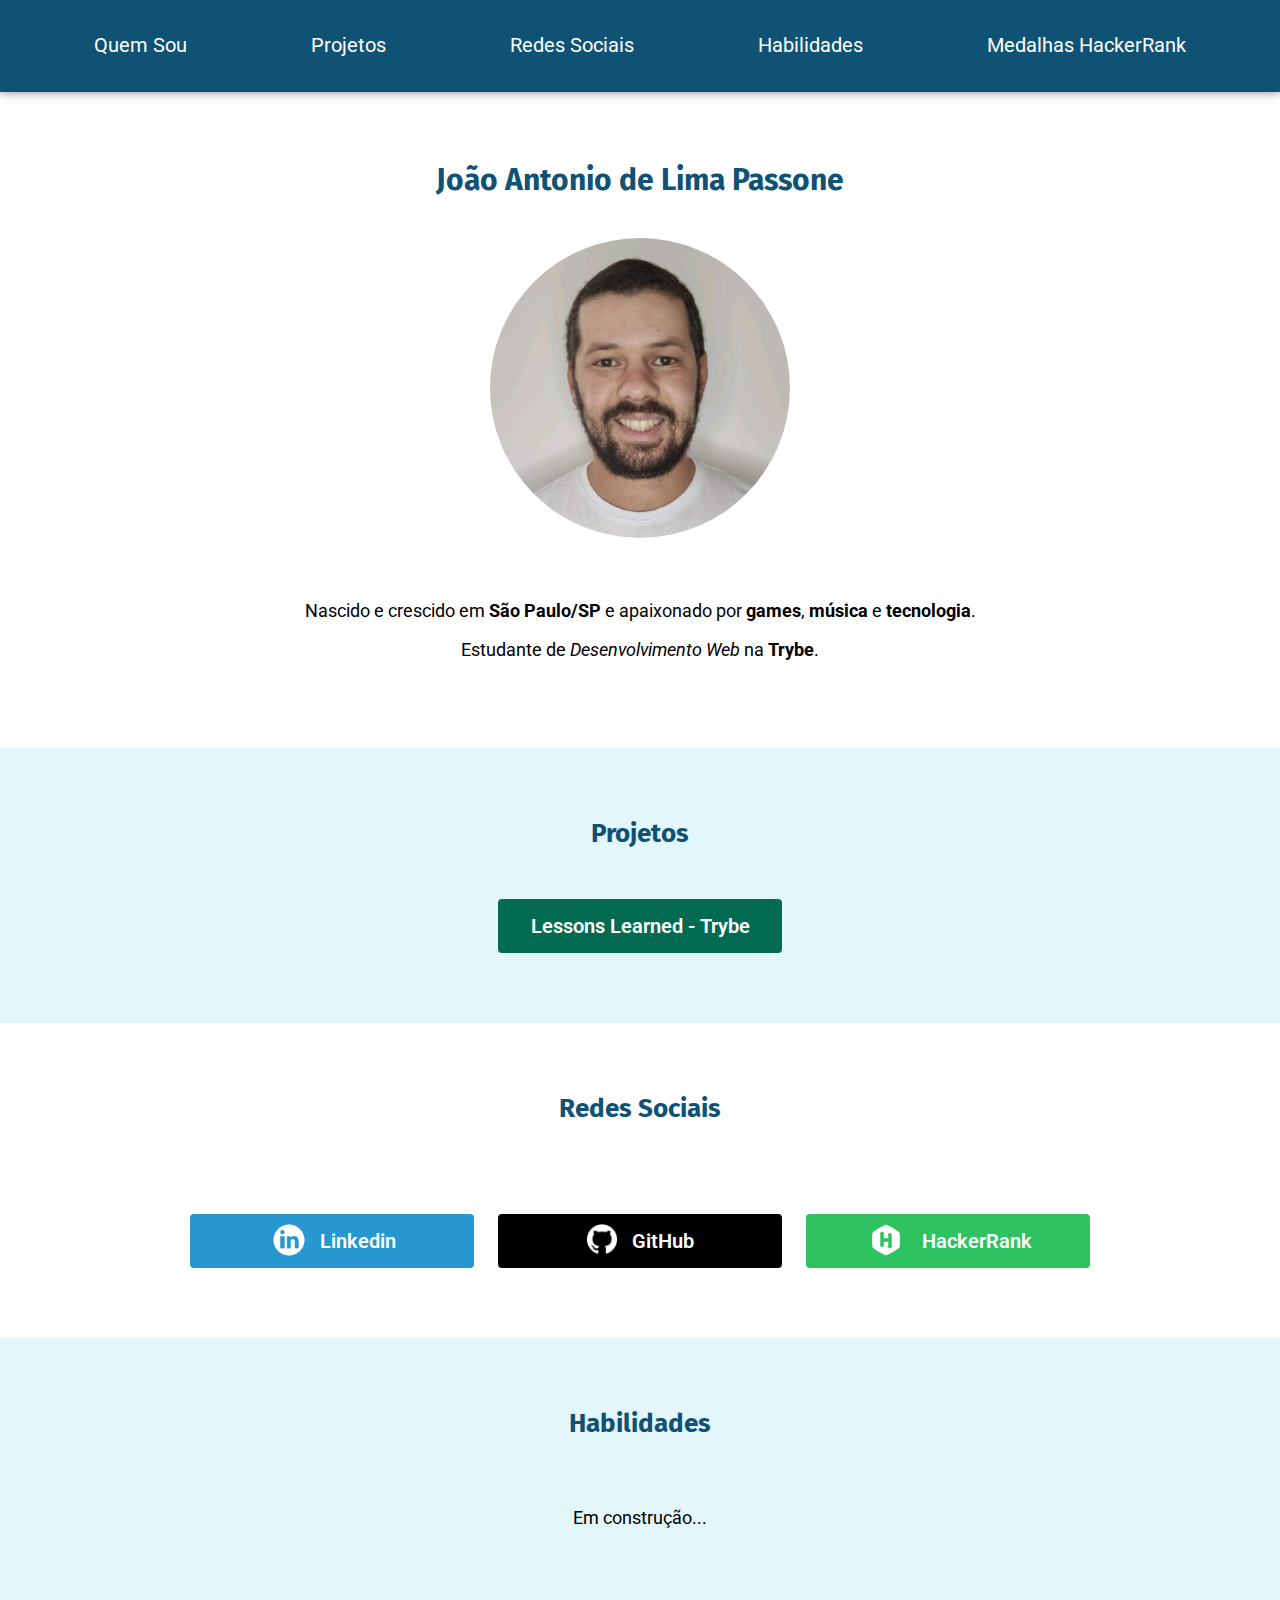
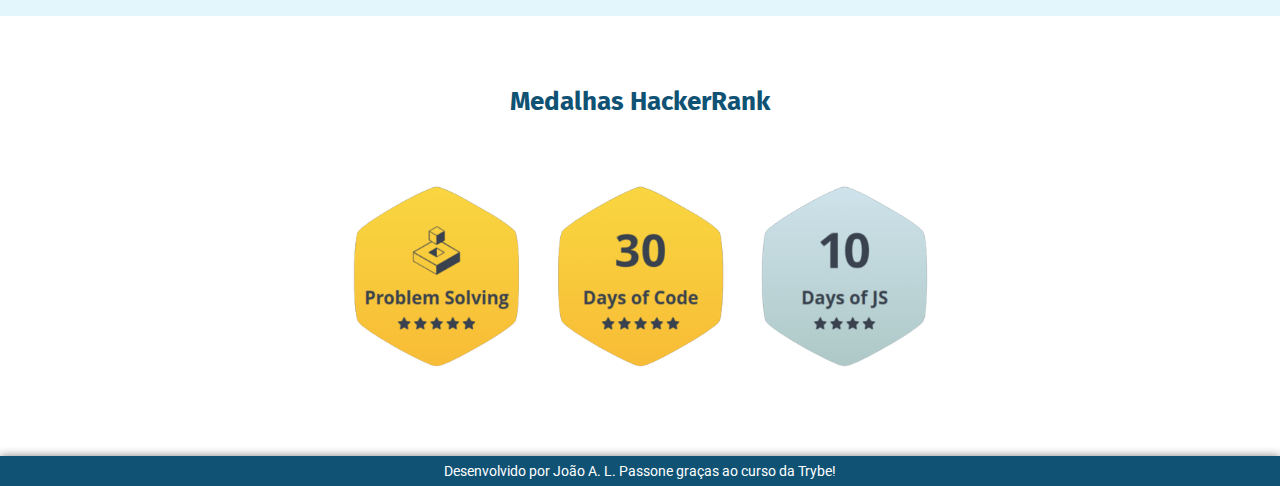
==== index.html @ 33966818 "Adição de Rodapé à Página" ====
<!DOCTYPE html>
<html lang="pt-br">
<head>
    <meta charset="UTF-8">
    <title>Portfólio | João Antonio de Lima Passone</title>
    <link rel="stylesheet" type="text/CSS" href="style.css">
    <link rel="preconnect" href="https://fonts.googleapis.com">
    <link rel="preconnect" href="https://fonts.gstatic.com" crossorigin>
    <link href="https://fonts.googleapis.com/css2?family=Roboto&display=swap" rel="stylesheet">
    <link href="https://fonts.googleapis.com/css2?family=Fira+Sans&display=swap" rel="stylesheet">
</head>
<body>
    <nav id="menu-nav">
        <div id="menu-links">
            <ul id="menu-list">
                <li><a href="#quem-sou-section">Quem Sou</a></li>
                <li><a href="#projects-section">Projetos</a></li>
                <li><a href="#redes-sociais-section">Redes Sociais</a></li>
                <li><a href="#habilidades-section">Habilidades</a></li>
                <li><a href="#medalhas-section">Medalhas HackerRank</a></li>
            </ul>
        </div>
    </nav>
    <section id="quem-sou-section">
        <h1 id="nome">João Antonio de Lima Passone</h1>
        <img id="profile-image" src="./imagens/foto-rosto-joao.jpeg" alt="Foto de rosto do João Passone" width="300px">
        <p>Nascido e crescido em <strong>São Paulo/SP</strong> e apaixonado por <strong>games</strong>, <strong>música</strong> e <strong>tecnologia</strong>.</p>
        <p>Estudante de <i>Desenvolvimento Web</i> na <strong>Trybe</strong>.</p>
    </section>
    <section id="projects-section">
        <h2 id="projetos-text">Projetos</h2>
        <ul id="projetos-links-list">
            <li><a id="lessons-learned" class="projetos-button" href="./projetos/lessons-learned/index.html">Lessons Learned - Trybe</a></li>
        </ul>
    </section>
    <section id="redes-sociais-section">
        <h2 id="redes-sociais-text">Redes Sociais</h2>
        <ul id="network-links-list">
            <li><a id="linkedin-button" class="social-network-button" href="http://www.linkedin.com/in/joaopassone" target="_blank"><img id="linkedin-image" src="imagens/linkedin-logo-redondo.png">Linkedin</a></li>
            <li><a id="github-button" class="social-network-button" href="https://github.com/joaopassone" target="_blank"><img id="github-image" src="imagens/github-logo.png">GitHub</a></li>
            <li><a id="hackerrank-button" class="social-network-button"href="https://www.hackerrank.com/joaopassone" target="_blank"><img id="hackerrank-image" src="imagens/hackerrank-logo.png"> HackerRank</a></li>
        </ul>
    </section>
    <section id="habilidades-section">
        <h2>Habilidades</h2>
        <p>Em construção...</p>
    </section>
    <section id="medalhas-section">
        <h2>Medalhas HackerRank</h2>
        <img src="./imagens/medalhas.png" alt="medalhas do HackerRank">
    </section>
</body>
<footer>
    <p>Desenvolvido por João A. L. Passone graças ao curso da Trybe!</p>
</footer>
</html>
---- style.css ----
* {
    margin: 0;
    padding: 0;
}

html {
    scroll-behavior: smooth;
}

body {
    text-align: center;
    font-family: 'Roboto', sans-serif;
}

body > section:nth-of-type(2n) {
    background-color: #e3f6fc;
}

h1 {
    color: #0f5274;
    font-size: 30px;
}

h2 {
    color: #0f5274;
    padding: 50px;
    font-size: 26px;
}

h1, h2 {
    font-family: 'Fira Sans', sans-serif;
}

p {
    font-size: 18px;
    margin: 18px;
}

#menu-nav {
    background-color: #0f5274;
    box-shadow: 0 0 10px 0 grey;
    padding: 5px;
    vertical-align: middle;
    line-height: 80px;
}

#menu-links li {
    display: inline-block;
    font-size: 20px;
}

#menu-nav a {
    text-decoration: none;
    color: white;
    padding: 30px 60px;
    transition-duration: 0.4s;
    border-radius: 2px;
}

#menu-nav a:hover {
    background-color: white;
    color: #0f5274;
    font-weight: bold;
    box-shadow: 0 0 10px 0 white;
}

#quem-sou-section {
    padding: 70px 0px;
    width: 70%;
    margin: auto;
}

#profile-image {
    border-radius: 100%;
    padding: 40px;
}

#projects-section {
    padding: 20px 70px 70px;
}

#redes-sociais-section {
    padding: 20px 70px 70px;
}

#redes-sociais-text {
    margin-bottom: 40px;
}

#network-links-list li, #projetos-links-list li {
    display: inline;
    margin: 0 10px;
}

.social-network-button, #projetos-links-list li a {
    display: inline-block;
    line-height: 50px;
    color: white;
    text-decoration: none;
    font-weight: 600;
    font-size: 20px;
    border-radius: 4px;
    transition-duration: 0.4s;
    width: 280px;
}

#lessons-learned {
    background-color: #036b52;
    border: 2px solid #036b52;
}

#linkedin-button {
    background-color: #2797cf;
    border: 2px solid #2797cf;
}

#linkedin-button:hover {
    background-color: transparent;
    color: #2797cf;
}

#linkedin-button:hover > #linkedin-image {
    filter: none;
}

#linkedin-image {
    filter: brightness(0) invert();
    height: 42px;
    padding-bottom: 5px;
    padding-right: 10px;
    vertical-align: middle;
    transition-duration: 0.4s;
}

#github-button {
    background-color: black;
    border: 2px solid black;
}

#github-button:hover {
    background-color: transparent;
    color: black;
}

#github-button:hover > #github-image {
    filter: none;
}

#github-image {
    filter: invert();
    height: 30px;
    padding-bottom: 7px;
    padding-right: 15px;
    vertical-align: middle;
    transition-duration: 0.4s;
}

#hackerrank-button {
    background-color: #2ec261;
    border: 2px solid #2ec261;
}

#hackerrank-button:hover {
    background-color: transparent;
    color: #2ec261;
}

#hackerrank-button:hover > #hackerrank-image {
    filter: none;
}

#hackerrank-image {
    filter: brightness(0) invert();
    height: 42px;
    padding-bottom: 5px;
    padding-right: 10px;
    vertical-align: middle;
    transition-duration: 0.4s;
}

#medalhas-section {
    padding: 20px 70px 70px;
}

#medalhas-section img {
    width: 600px;
}

#habilidades-section {
    padding: 20px 70px 70px;
}

footer {
    background-color: #0f5274;
    box-shadow: 0 0 10px 0 grey;
}

footer p {
    font-size: 14px;
    line-height: 30px;
    margin: 0;
    color: white;
}
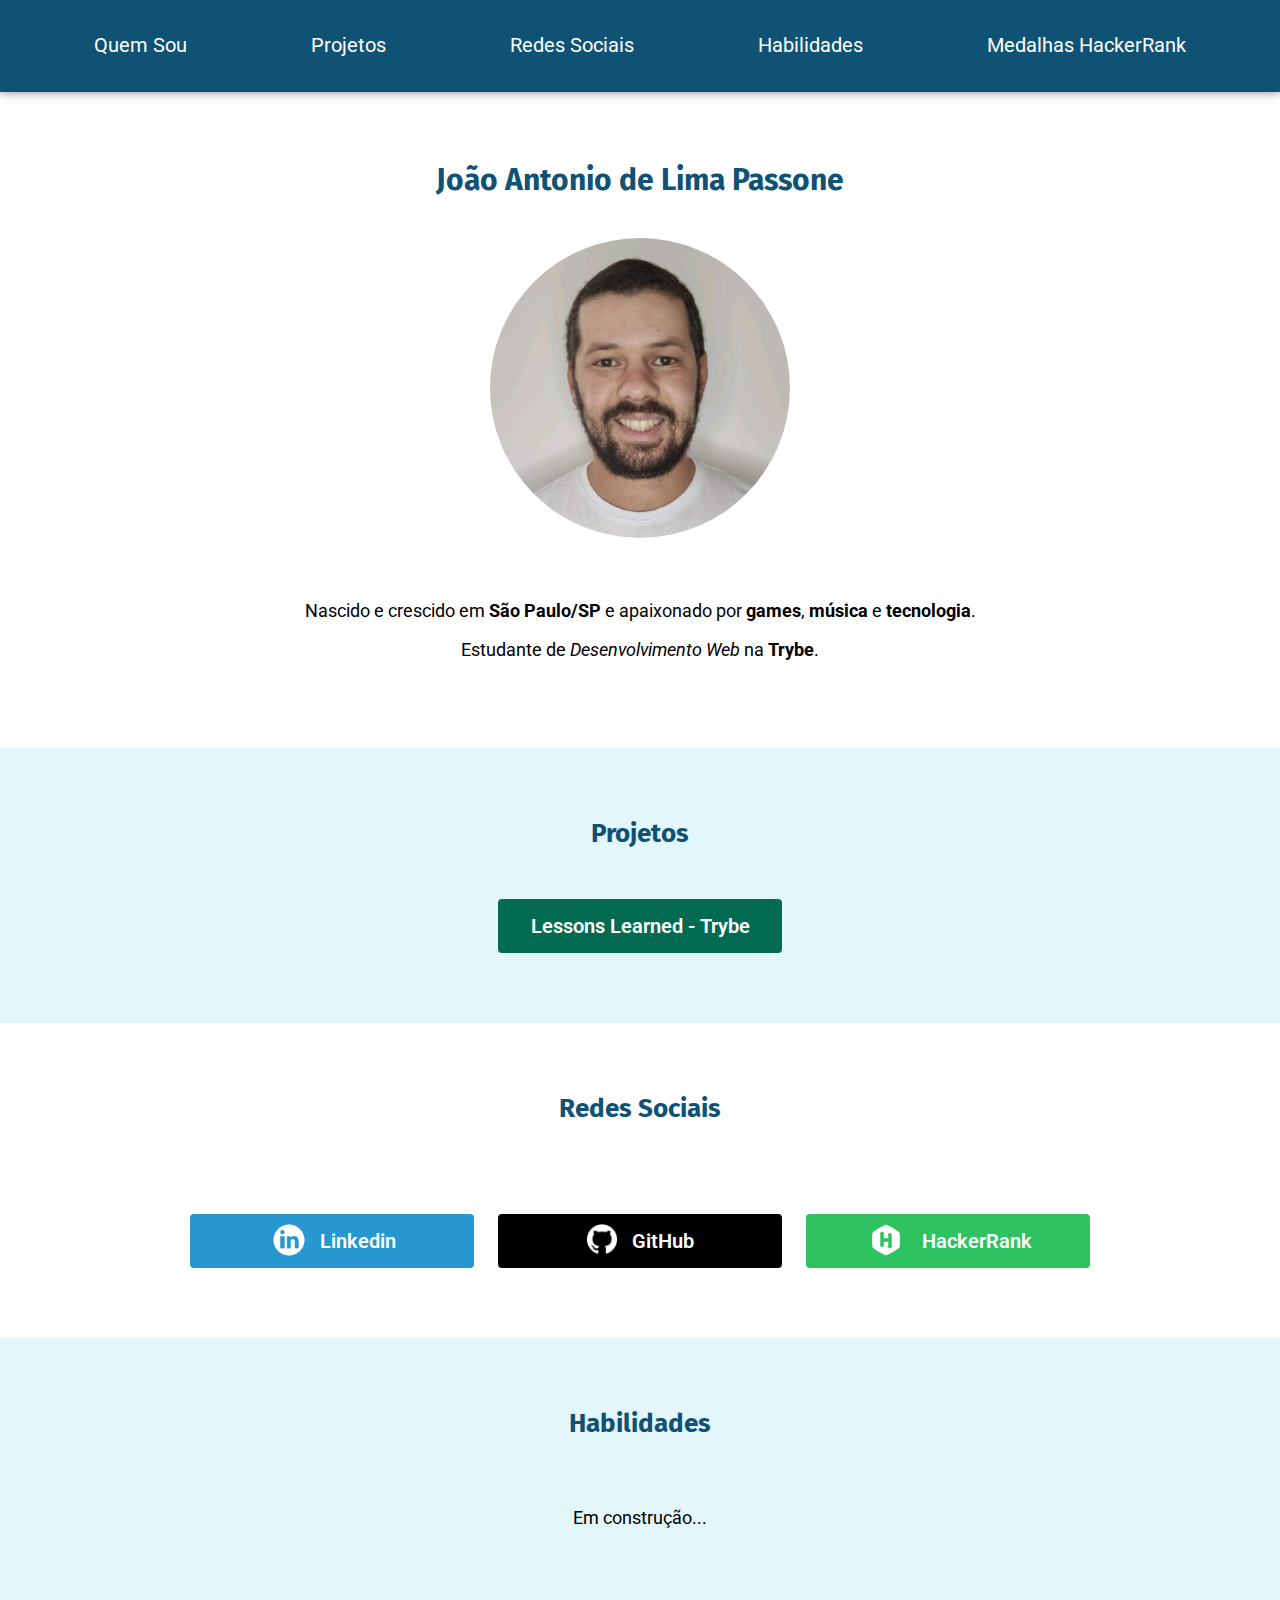
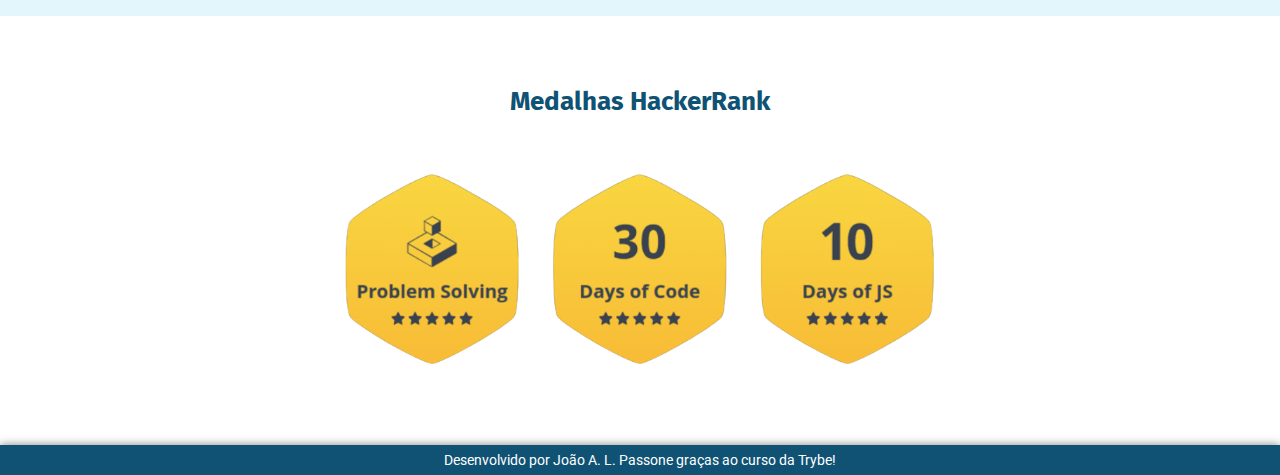
==== commit 10353960: "Atualização da medalha Days of JS do HackerRank" ====
--- a/index.html
+++ b/index.html
@@ -30,7 +30,7 @@
     <section id="projects-section">
         <h2 id="projetos-text">Projetos</h2>
         <ul id="projetos-links-list">
-            <li><a id="lessons-learned" class="projetos-button" href="./projetos/lessons-learned/index.html">Lessons Learned - Trybe</a></li>
+            <li><a id="lessons-learned" class="projetos-button" href="./projetos/lessons-learned/index.html" target="_blank">Lessons Learned - Trybe</a></li>
         </ul>
     </section>
     <section id="redes-sociais-section">
@@ -47,7 +47,7 @@
     </section>
     <section id="medalhas-section">
         <h2>Medalhas HackerRank</h2>
-        <img src="./imagens/medalhas.png" alt="medalhas do HackerRank">
+        <img src="./imagens/medalhas-2.png" alt="medalhas do HackerRank">
     </section>
 </body>
 <footer>
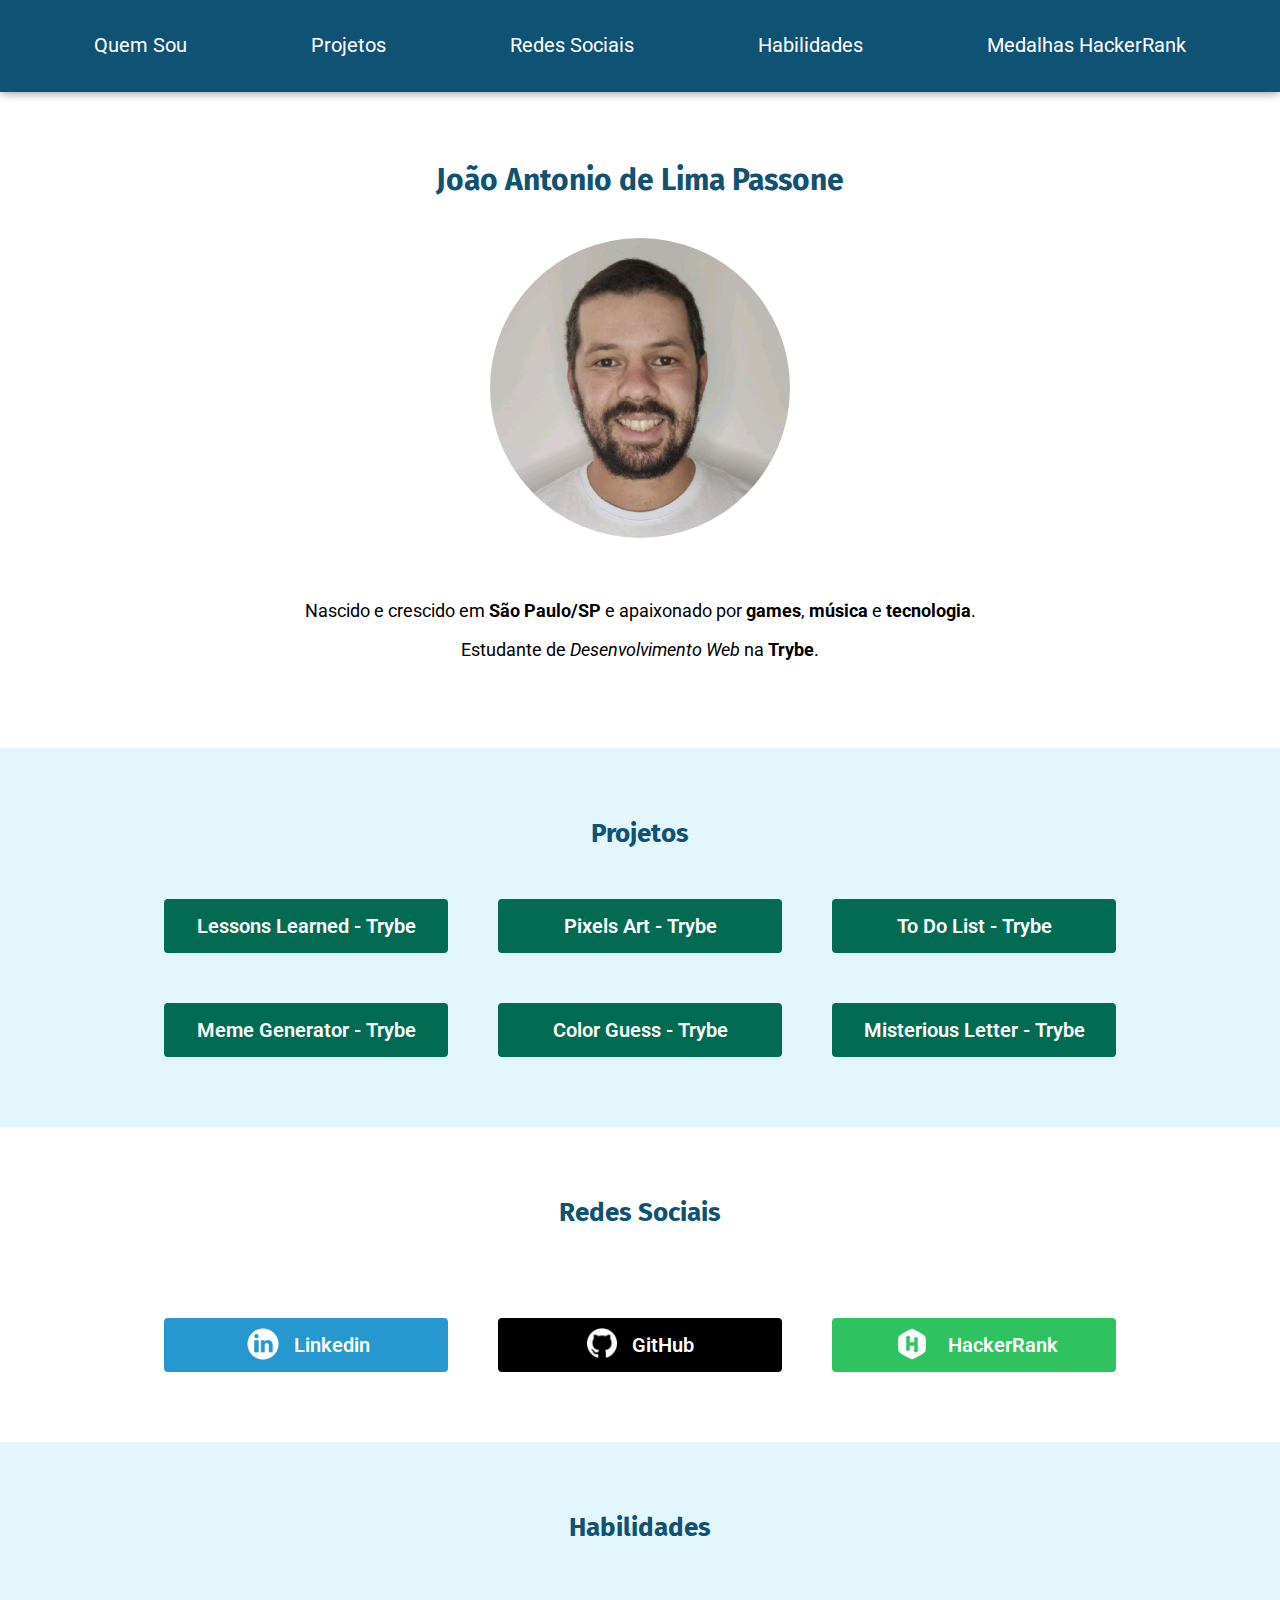
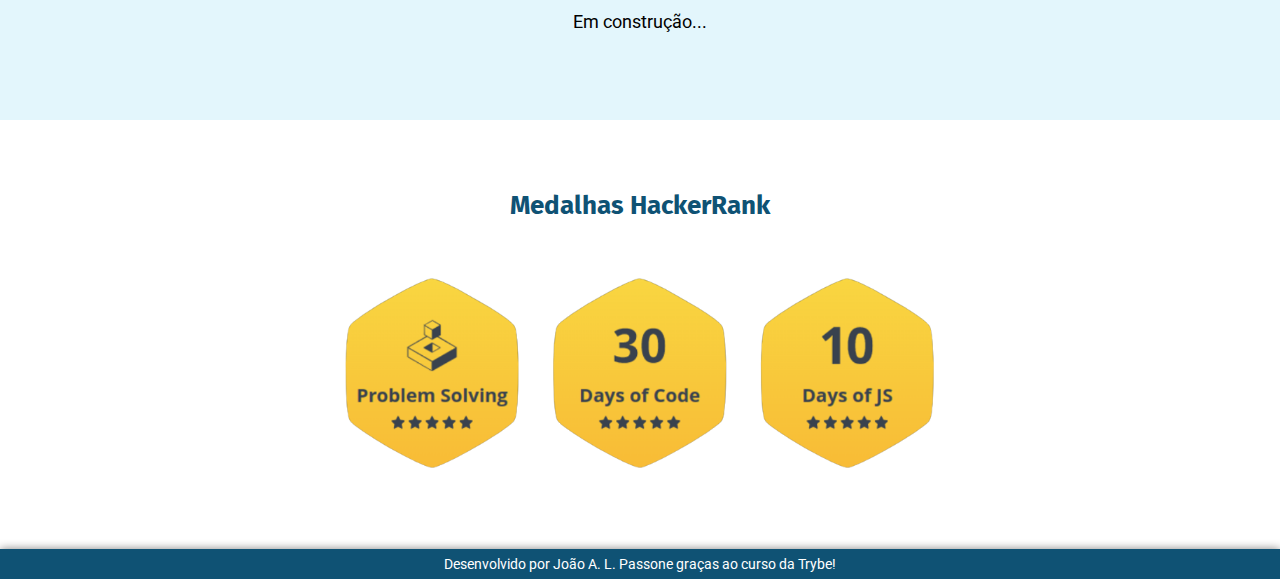
==== commit eb760769: "Adição de novos projetos à minha página" ====
--- a/index.html
+++ b/index.html
@@ -31,6 +31,11 @@
         <h2 id="projetos-text">Projetos</h2>
         <ul id="projetos-links-list">
             <li><a id="lessons-learned" class="projetos-button" href="./projetos/lessons-learned/index.html" target="_blank">Lessons Learned - Trybe</a></li>
+            <li><a id="pixels-art" class="projetos-button" href="./projetos/pixels-art/index.html" target="_blank">Pixels Art - Trybe</a></li>
+            <li><a id="todo-list" class="projetos-button" href="./projetos/todo-list/index.html" target="_blank">To Do List - Trybe</a></li>
+            <li><a id="meme-generator" class="projetos-button" href="./projetos/meme-generator/index.html" target="_blank">Meme Generator - Trybe</a></li>
+            <li><a id="color-guess" class="projetos-button" href="./projetos/color-guess/index.html" target="_blank">Color Guess - Trybe</a></li>
+            <li><a id="misterious-letter" class="projetos-button" href="./projetos/misterious-letter/index.html" target="_blank">Misterious Letter - Trybe</a></li>
         </ul>
     </section>
     <section id="redes-sociais-section">
--- a/style.css
+++ b/style.css
@@ -12,7 +12,7 @@
     font-family: 'Roboto', sans-serif;
 }
 
-body > section:nth-of-type(2n) {
+body > section:nth-of-type(even) {
     background-color: #e3f6fc;
 }
 
@@ -87,12 +87,16 @@
     margin-bottom: 40px;
 }
 
-#network-links-list li, #projetos-links-list li {
-    display: inline;
-    margin: 0 10px;
-}
-
-.social-network-button, #projetos-links-list li a {
+#network-links-list, #projetos-links-list {
+    display: flex;
+    flex-direction: row;
+    gap: 50px;
+    flex-wrap: wrap;
+    justify-content: center;
+    list-style-type: none;
+}
+
+.social-network-button, .projetos-button {
     display: inline-block;
     line-height: 50px;
     color: white;
@@ -104,7 +108,7 @@
     width: 280px;
 }
 
-#lessons-learned {
+.projetos-button {
     background-color: #036b52;
     border: 2px solid #036b52;
 }
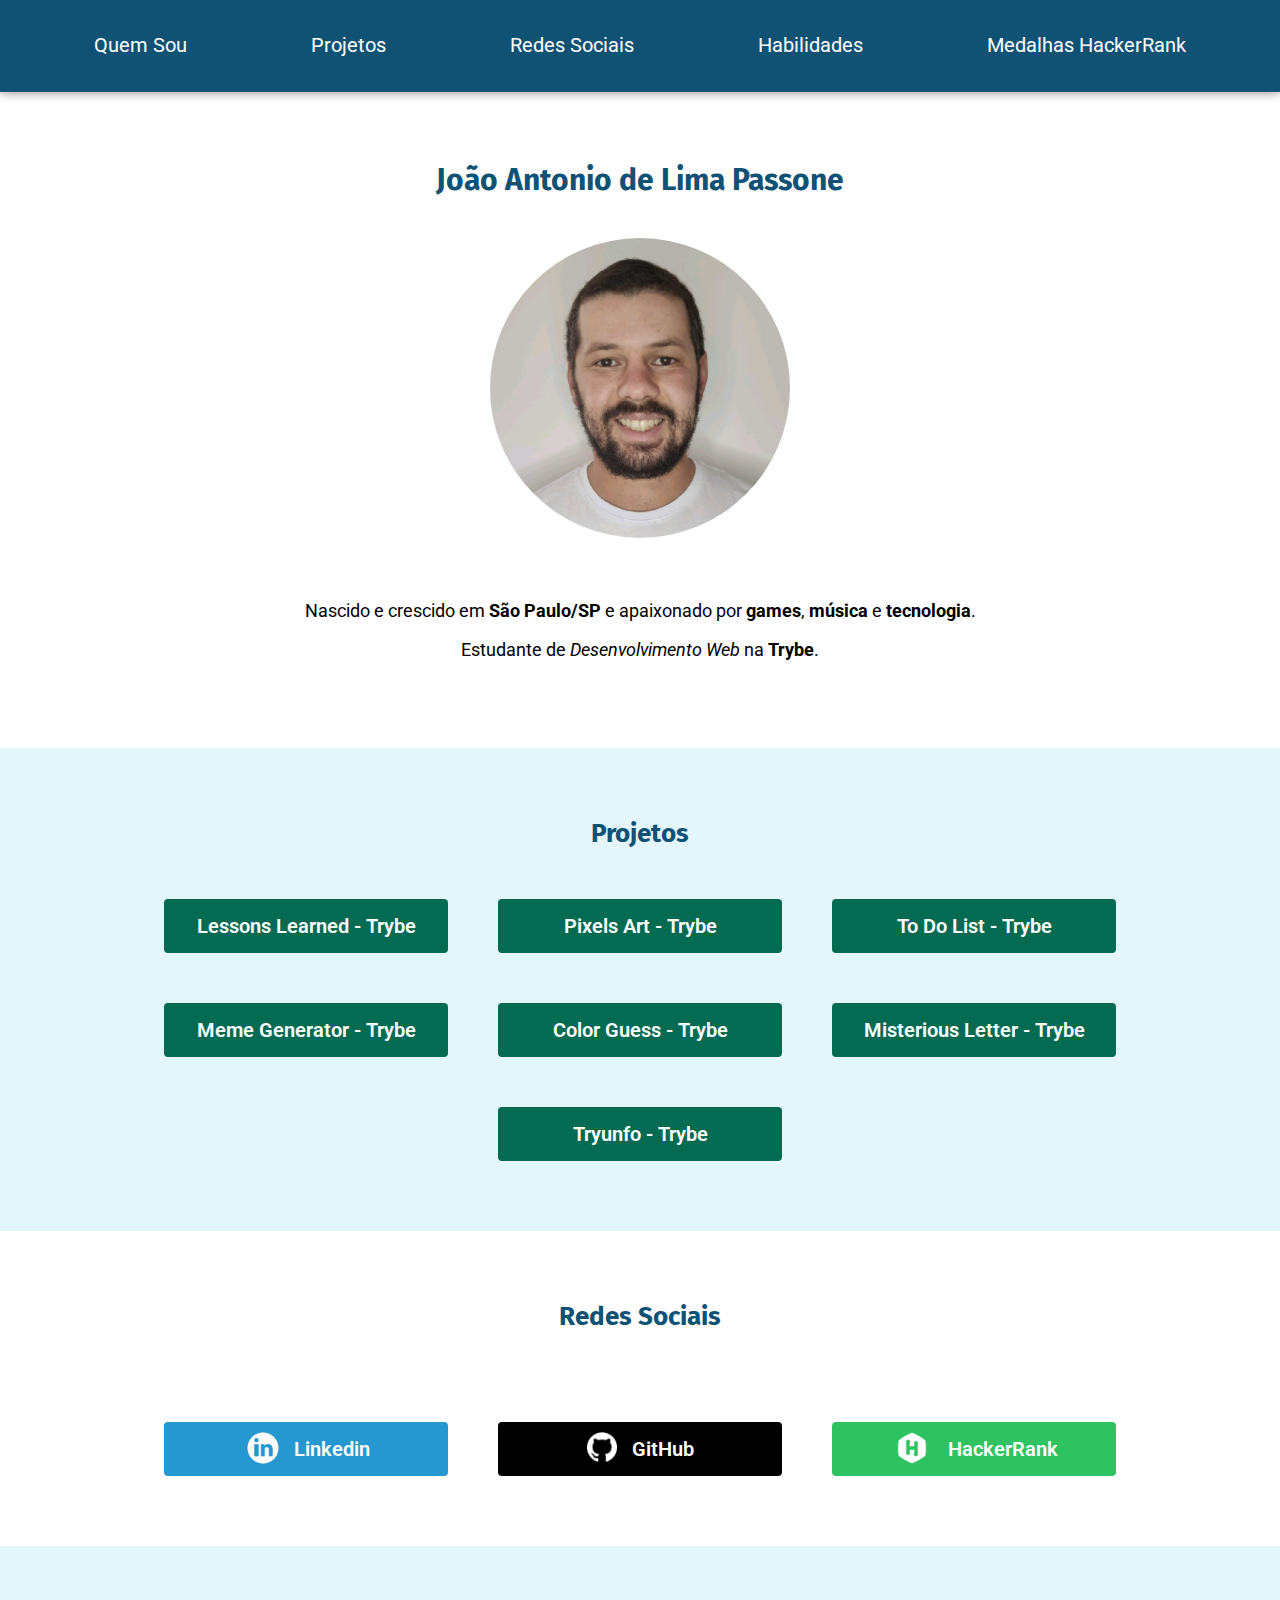
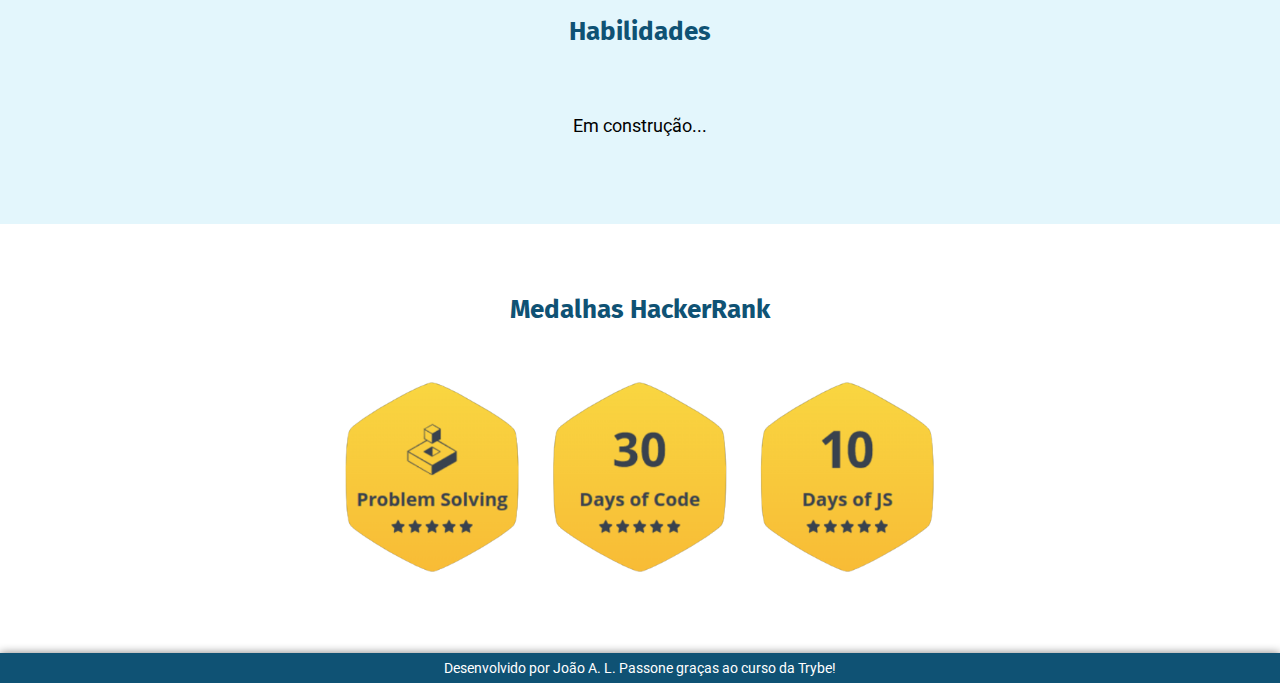
==== commit 31d86080: "Adição do projeto Tryunfo" ====
--- a/index.html
+++ b/index.html
@@ -36,6 +36,7 @@
             <li><a id="meme-generator" class="projetos-button" href="./projetos/meme-generator/index.html" target="_blank">Meme Generator - Trybe</a></li>
             <li><a id="color-guess" class="projetos-button" href="./projetos/color-guess/index.html" target="_blank">Color Guess - Trybe</a></li>
             <li><a id="misterious-letter" class="projetos-button" href="./projetos/misterious-letter/index.html" target="_blank">Misterious Letter - Trybe</a></li>
+            <li><a id="tryunfo" class="projetos-button" href="./projetos/tryunfo/index.html" target="_blank">Tryunfo - Trybe</a></li>
         </ul>
     </section>
     <section id="redes-sociais-section">
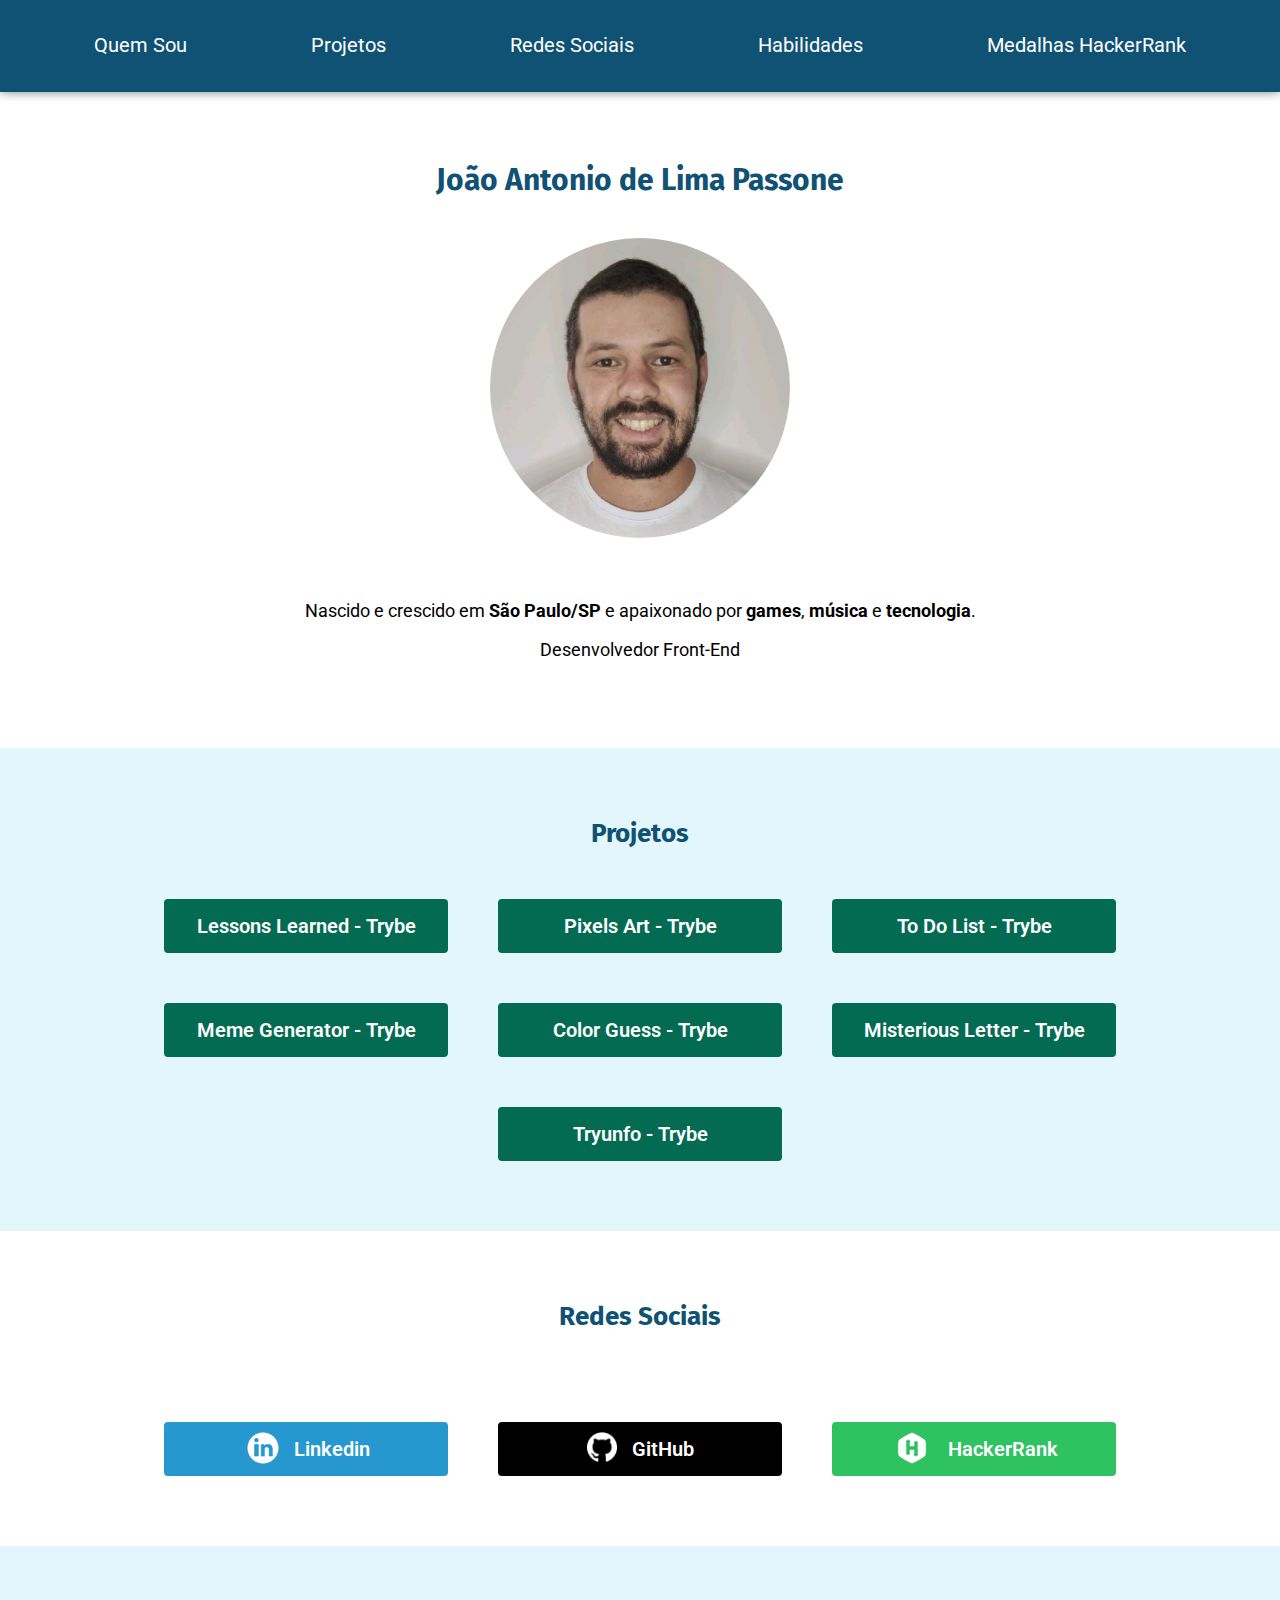
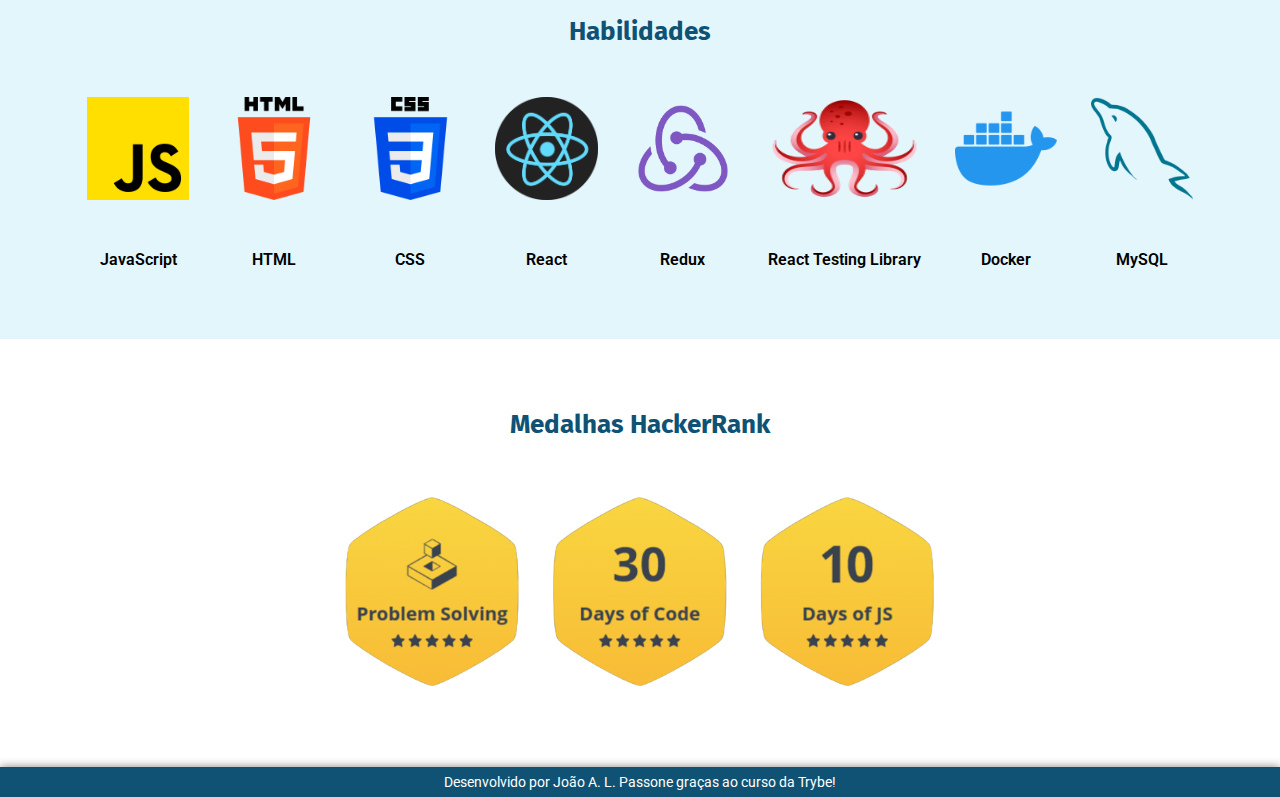
==== commit 8e2dd6ad: "Atualiza a seção habilidades" ====
--- a/index.html
+++ b/index.html
@@ -25,7 +25,7 @@
         <h1 id="nome">João Antonio de Lima Passone</h1>
         <img id="profile-image" src="./imagens/foto-rosto-joao.jpeg" alt="Foto de rosto do João Passone" width="300px">
         <p>Nascido e crescido em <strong>São Paulo/SP</strong> e apaixonado por <strong>games</strong>, <strong>música</strong> e <strong>tecnologia</strong>.</p>
-        <p>Estudante de <i>Desenvolvimento Web</i> na <strong>Trybe</strong>.</p>
+        <p>Desenvolvedor Front-End</p>
     </section>
     <section id="projects-section">
         <h2 id="projetos-text">Projetos</h2>
@@ -49,7 +49,40 @@
     </section>
     <section id="habilidades-section">
         <h2>Habilidades</h2>
-        <p>Em construção...</p>
+        <div class="stacks-container">
+            <div class="stacks">
+                <img src="./imagens/js.png" alt="javascript-logo">
+                <span>JavaScript</span>
+            </div>
+            <div class="stacks">
+                <img src="./imagens/html-5.png" alt="html-logo">
+                <span>HTML</span>
+            </div>
+            <div class="stacks">
+                <img src="./imagens/css-3.png" alt="css-logo">
+                <span>CSS</span>
+            </div>
+            <div class="stacks">
+                <img src="./imagens/logo-react-icon.png" alt="react-logo">
+                <span>React</span>
+            </div>
+            <div class="stacks">
+                <img src="./imagens/redux-logo.png" alt="redux-logo">
+                <span>Redux</span>
+            </div>
+            <div class="stacks">
+                <img src="./imagens/rtl.png" alt="rtl-logo">
+                <span>React Testing Library</span>
+            </div>
+            <div class="stacks">
+                <img src="./imagens/docker.png" alt="docker-logo">
+                <span>Docker</span>
+            </div>
+            <div class="stacks">
+                <img src="./imagens/mysql.png" alt="sql-logo">
+                <span>MySQL</span>
+            </div>
+        </div>
     </section>
     <section id="medalhas-section">
         <h2>Medalhas HackerRank</h2>
--- a/style.css
+++ b/style.css
@@ -194,6 +194,28 @@
     padding: 20px 70px 70px;
 }
 
+.stacks-container {
+    display: flex;
+    justify-content: space-around;
+    flex-wrap: wrap;
+    width: 100%;
+}
+
+.stacks {
+    display: flex;
+    flex-direction: column;
+    gap: 50px;
+}
+
+.stacks img {
+    height: 8vw;
+}
+
+.stacks span {
+    font-family: 'Roboto', sans-serif;
+    font-weight: 600;
+}
+
 footer {
     background-color: #0f5274;
     box-shadow: 0 0 10px 0 grey;
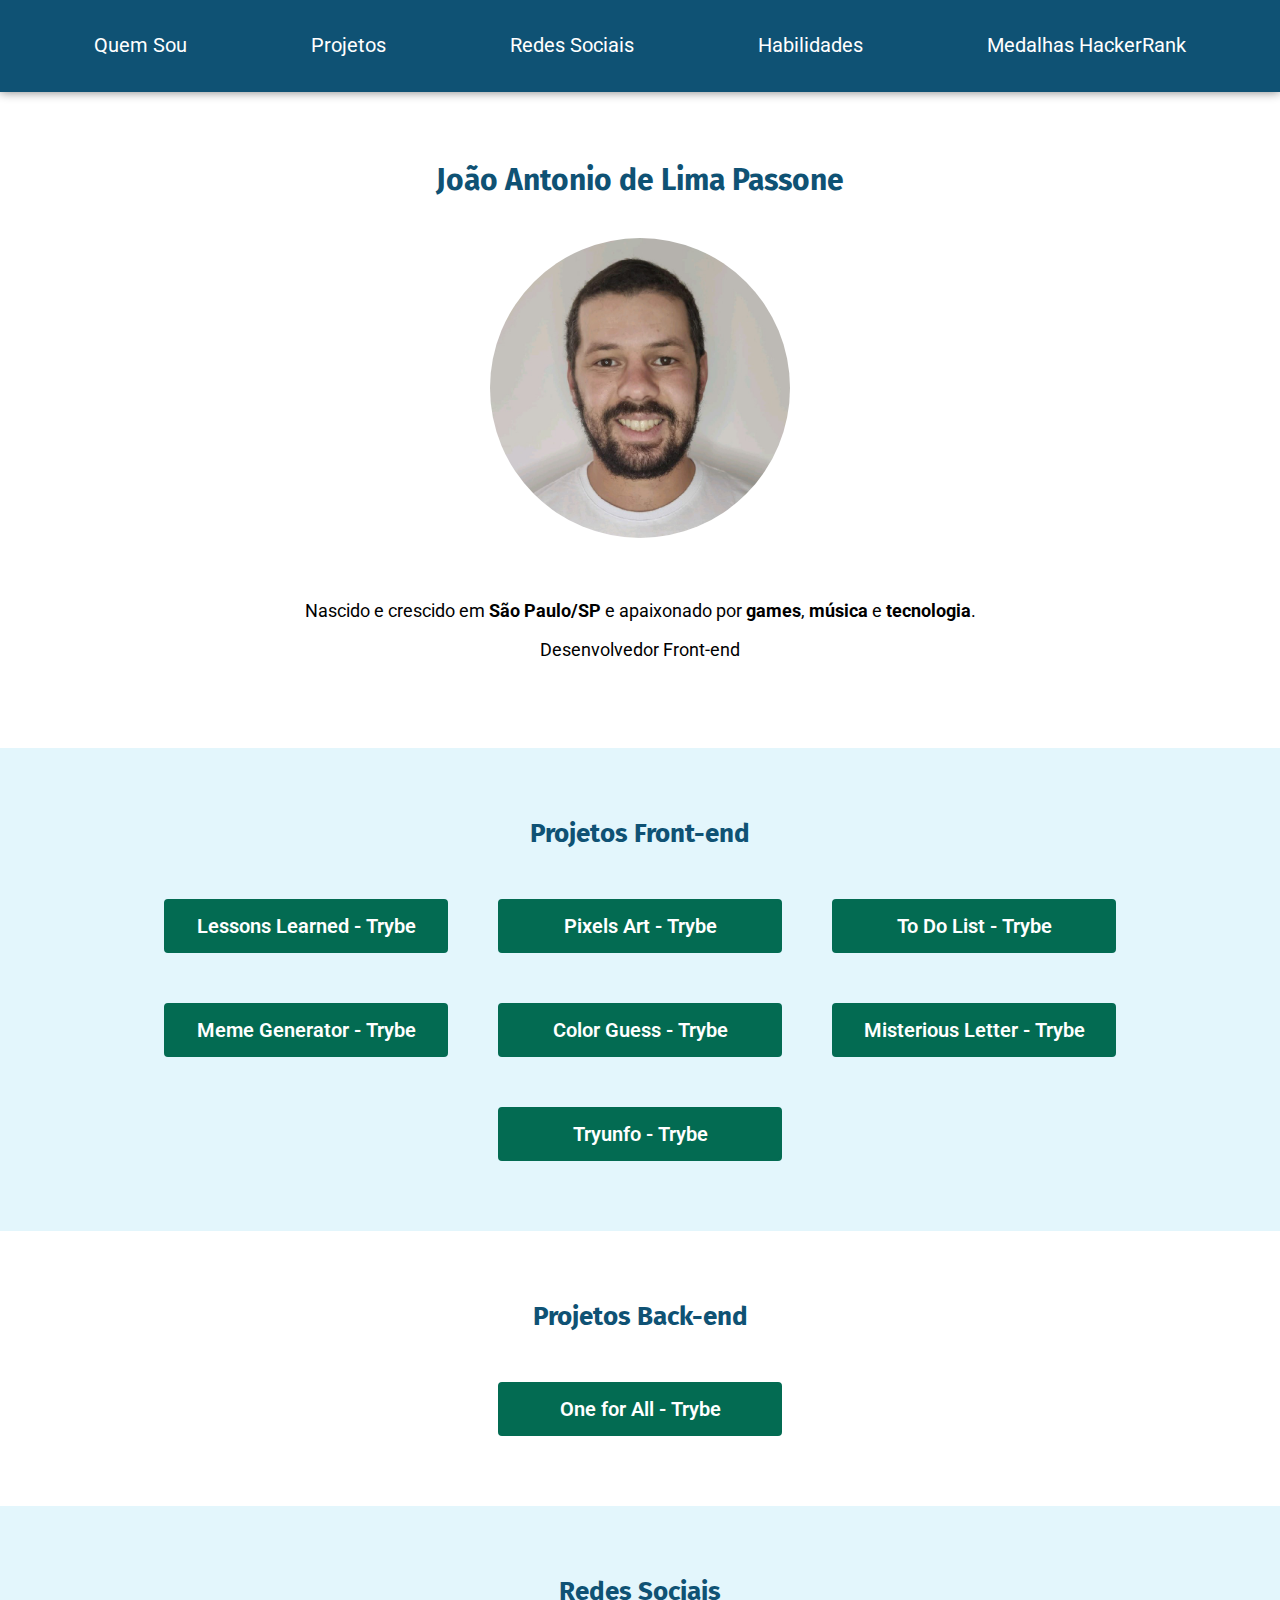
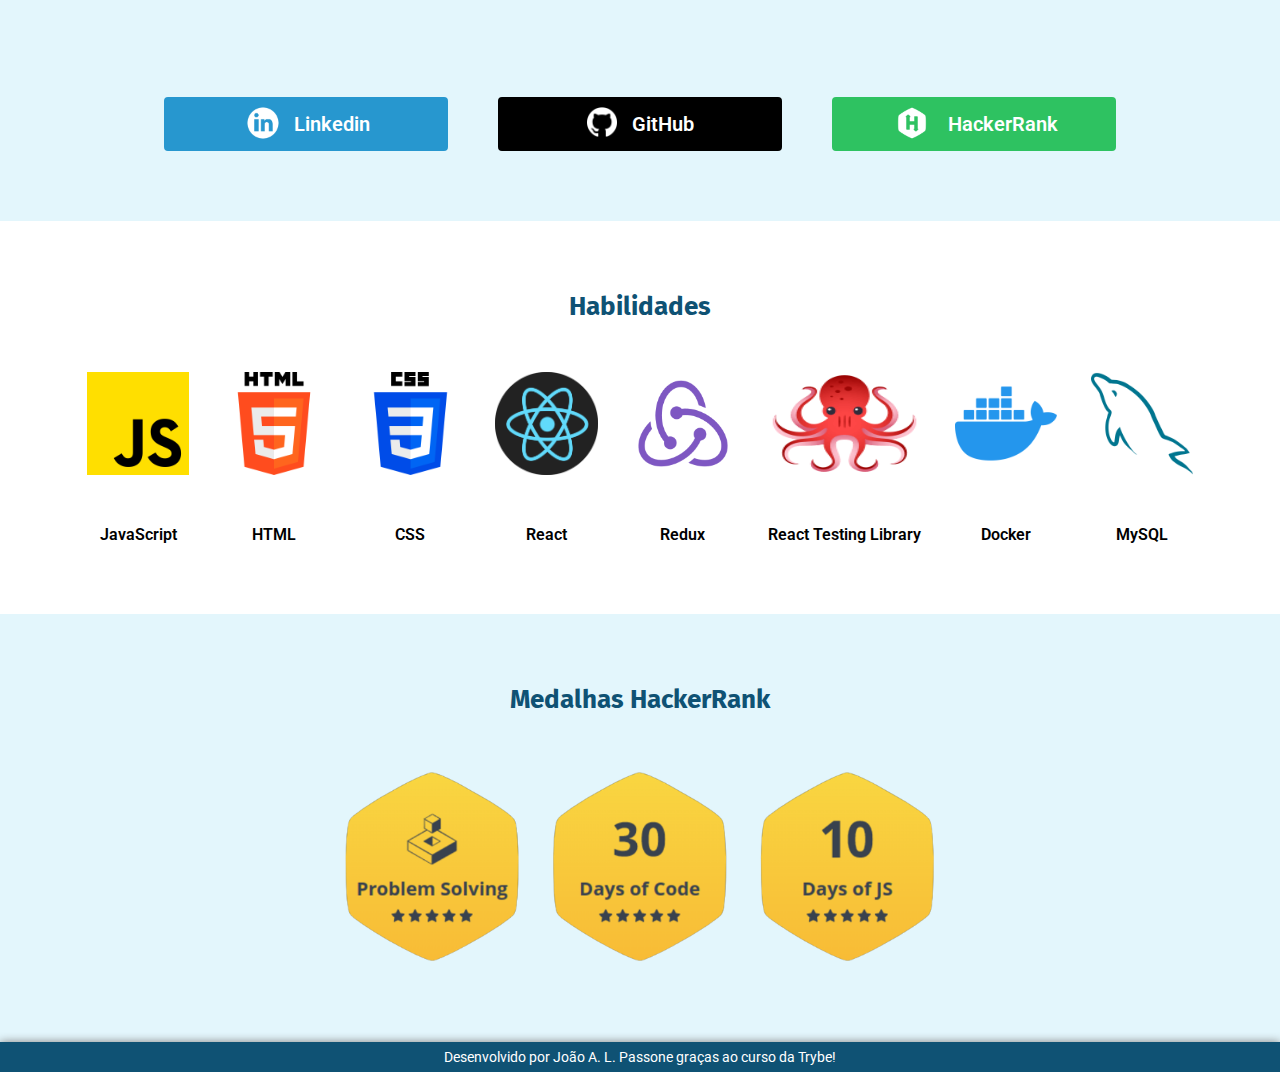
==== commit 1ee9bab3: "Separa a seção de projetos em back-end e front-end" ====
--- a/index.html
+++ b/index.html
@@ -25,11 +25,11 @@
         <h1 id="nome">João Antonio de Lima Passone</h1>
         <img id="profile-image" src="./imagens/foto-rosto-joao.jpeg" alt="Foto de rosto do João Passone" width="300px">
         <p>Nascido e crescido em <strong>São Paulo/SP</strong> e apaixonado por <strong>games</strong>, <strong>música</strong> e <strong>tecnologia</strong>.</p>
-        <p>Desenvolvedor Front-End</p>
+        <p>Desenvolvedor Front-end</p>
     </section>
-    <section id="projects-section">
-        <h2 id="projetos-text">Projetos</h2>
-        <ul id="projetos-links-list">
+    <section class="projects-section">
+        <h2 class="projetos-text">Projetos Front-end</h2>
+        <ul class="projetos-links-list">
             <li><a id="lessons-learned" class="projetos-button" href="./projetos/lessons-learned/index.html" target="_blank">Lessons Learned - Trybe</a></li>
             <li><a id="pixels-art" class="projetos-button" href="./projetos/pixels-art/index.html" target="_blank">Pixels Art - Trybe</a></li>
             <li><a id="todo-list" class="projetos-button" href="./projetos/todo-list/index.html" target="_blank">To Do List - Trybe</a></li>
@@ -37,6 +37,12 @@
             <li><a id="color-guess" class="projetos-button" href="./projetos/color-guess/index.html" target="_blank">Color Guess - Trybe</a></li>
             <li><a id="misterious-letter" class="projetos-button" href="./projetos/misterious-letter/index.html" target="_blank">Misterious Letter - Trybe</a></li>
             <li><a id="tryunfo" class="projetos-button" href="./projetos/tryunfo/index.html" target="_blank">Tryunfo - Trybe</a></li>
+        </ul>
+    </section>
+    <section class="projects-section">
+        <h2 class="projetos-text">Projetos Back-end</h2>
+        <ul class="projetos-links-list">
+            <li><a id="mysql-one-for-all" class="projetos-button" href="https://github.com/joaopassone/mysql-one-for-all" target="_blank">One for All - Trybe</a></li>
         </ul>
     </section>
     <section id="redes-sociais-section">
--- a/style.css
+++ b/style.css
@@ -75,7 +75,7 @@
     padding: 40px;
 }
 
-#projects-section {
+.projects-section {
     padding: 20px 70px 70px;
 }
 
@@ -87,7 +87,7 @@
     margin-bottom: 40px;
 }
 
-#network-links-list, #projetos-links-list {
+#network-links-list, .projetos-links-list {
     display: flex;
     flex-direction: row;
     gap: 50px;
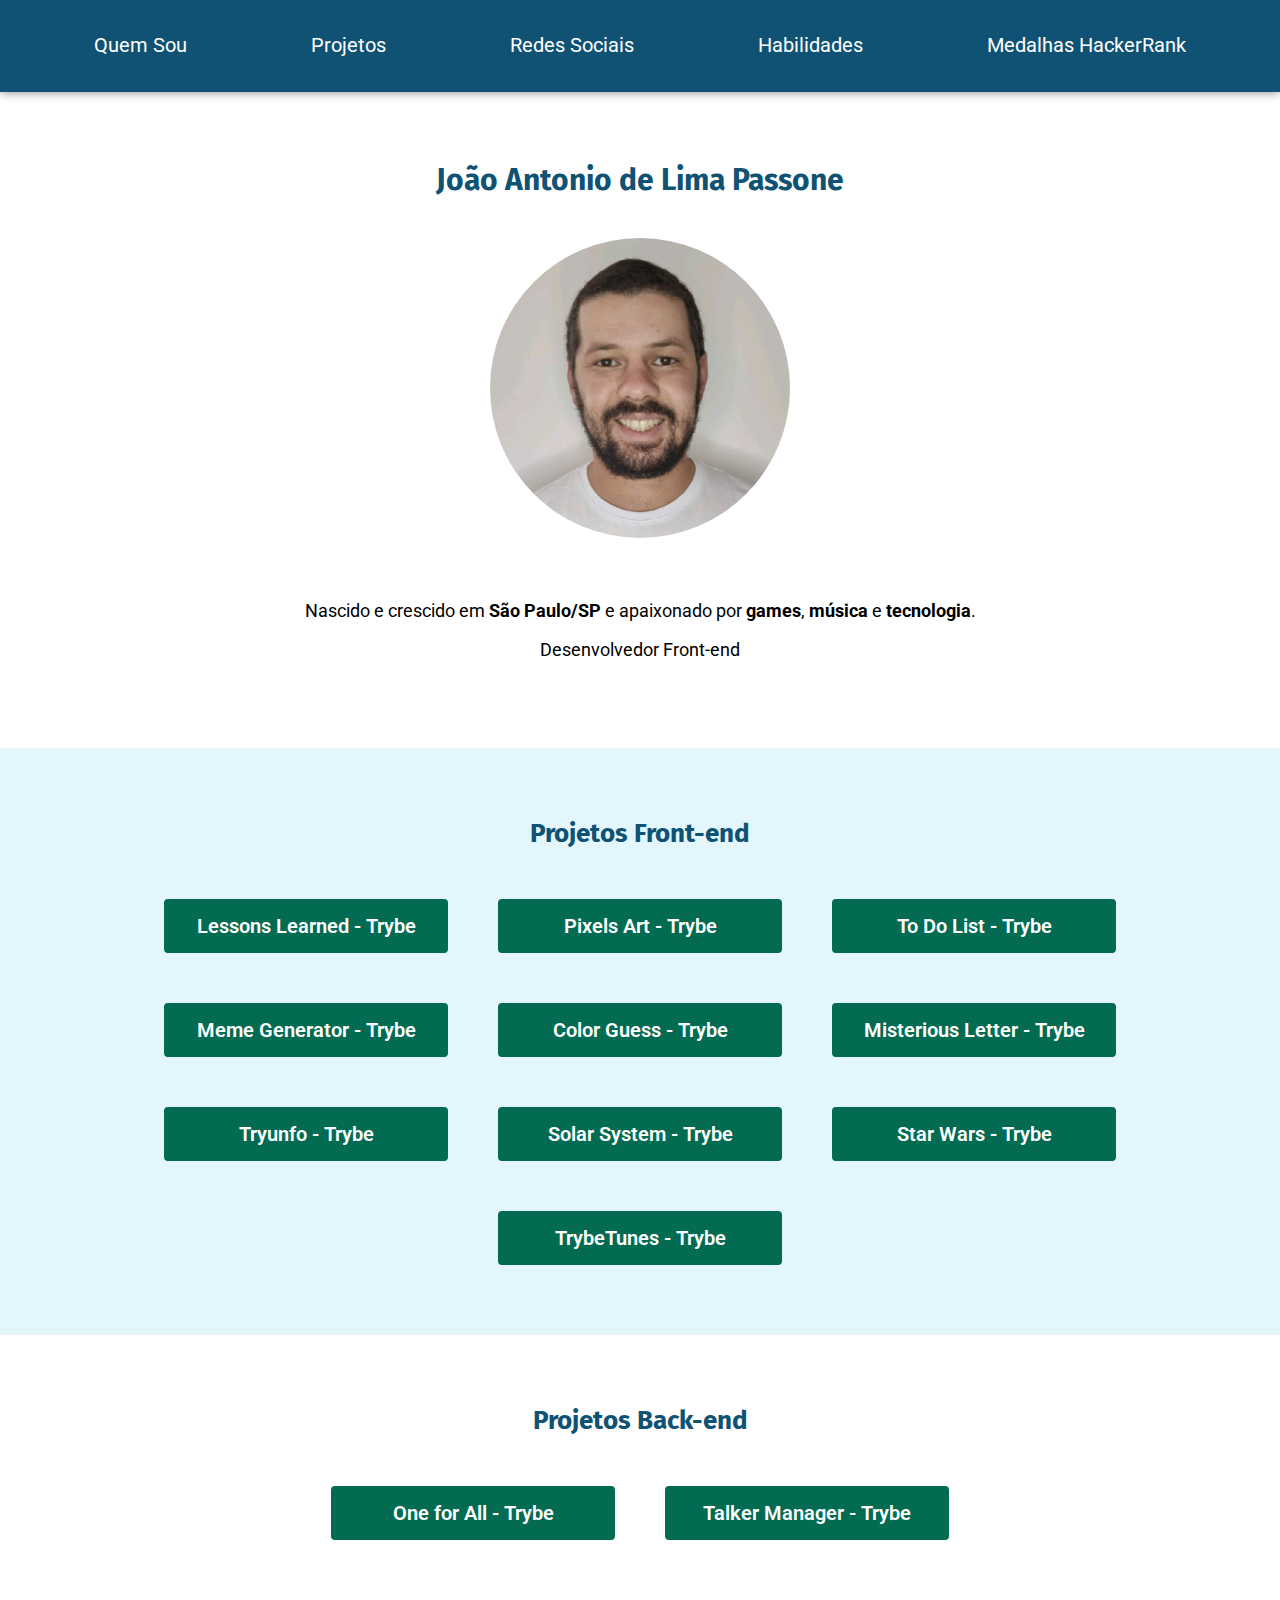
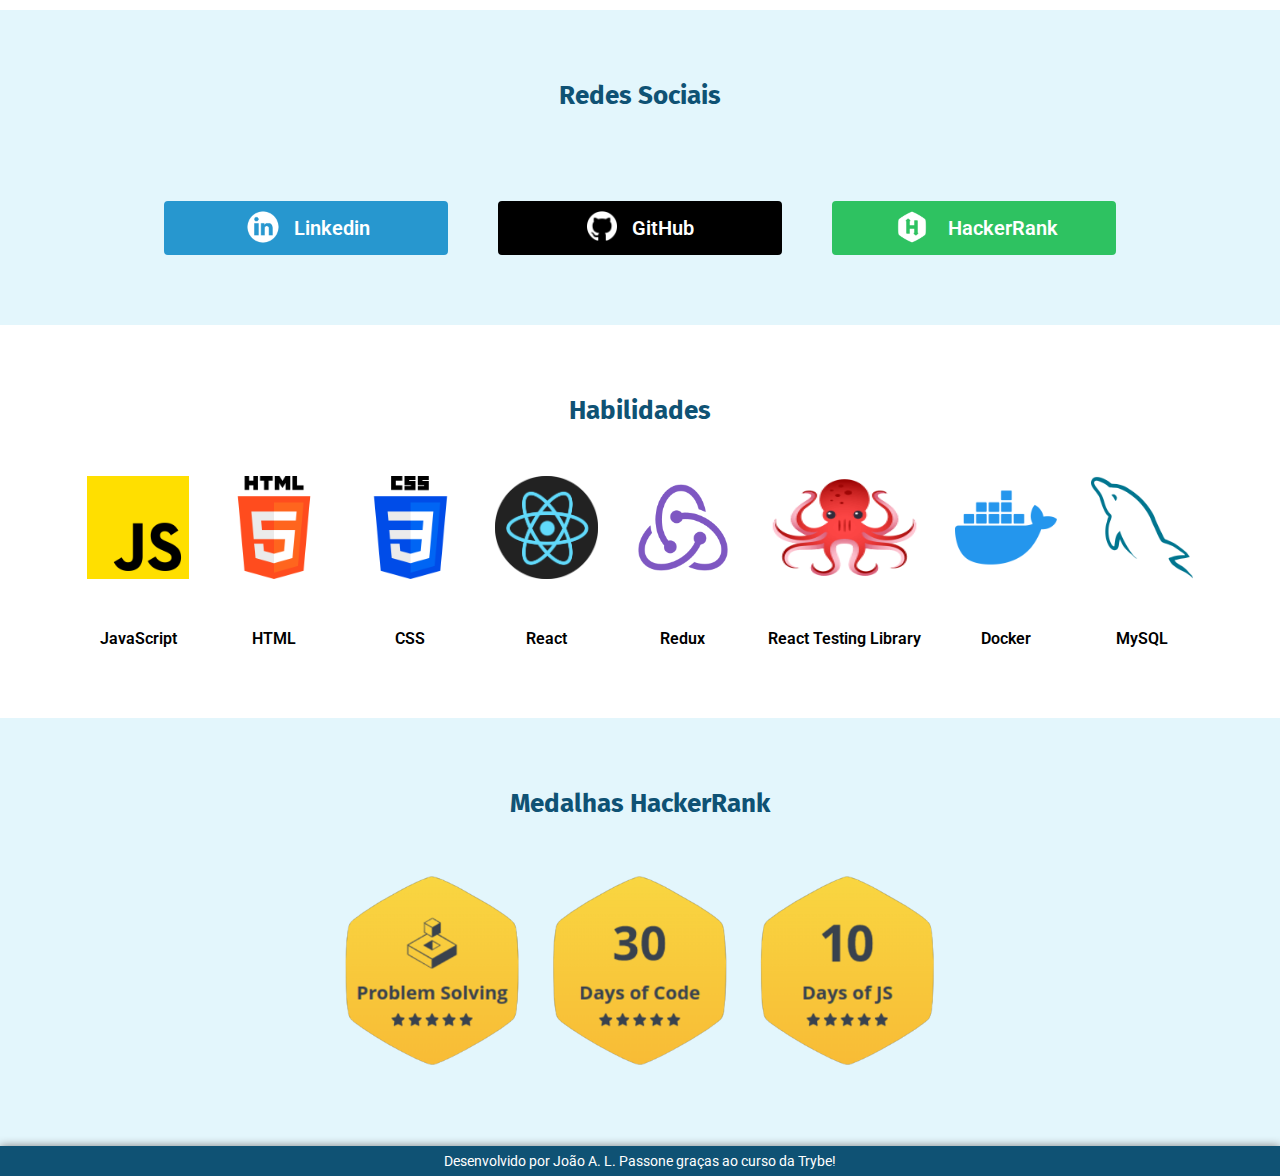
==== commit c1d8efee: "Adiciona novos projetos" ====
--- a/index.html
+++ b/index.html
@@ -37,12 +37,16 @@
             <li><a id="color-guess" class="projetos-button" href="./projetos/color-guess/index.html" target="_blank">Color Guess - Trybe</a></li>
             <li><a id="misterious-letter" class="projetos-button" href="./projetos/misterious-letter/index.html" target="_blank">Misterious Letter - Trybe</a></li>
             <li><a id="tryunfo" class="projetos-button" href="./projetos/tryunfo/index.html" target="_blank">Tryunfo - Trybe</a></li>
+            <li><a id="solar-system" class="projetos-button" href="./projetos/solar-system/index.html" target="_blank">Solar System - Trybe</a></li>
+            <li><a id="star-wars" class="projetos-button" href="./projetos/star-wars-planets-search/index.html" target="_blank">Star Wars - Trybe</a></li>
+            <li><a id="trybe-tunes" class="projetos-button" href="./projetos/trybe-tunes/index.html" target="_blank">TrybeTunes - Trybe</a></li>
         </ul>
     </section>
     <section class="projects-section">
         <h2 class="projetos-text">Projetos Back-end</h2>
         <ul class="projetos-links-list">
             <li><a id="mysql-one-for-all" class="projetos-button" href="https://github.com/joaopassone/mysql-one-for-all" target="_blank">One for All - Trybe</a></li>
+            <li><a id="talker-manager" class="projetos-button" href="https://github.com/joaopassone/trybe-talker-manager" target="_blank">Talker Manager - Trybe</a></li>
         </ul>
     </section>
     <section id="redes-sociais-section">
